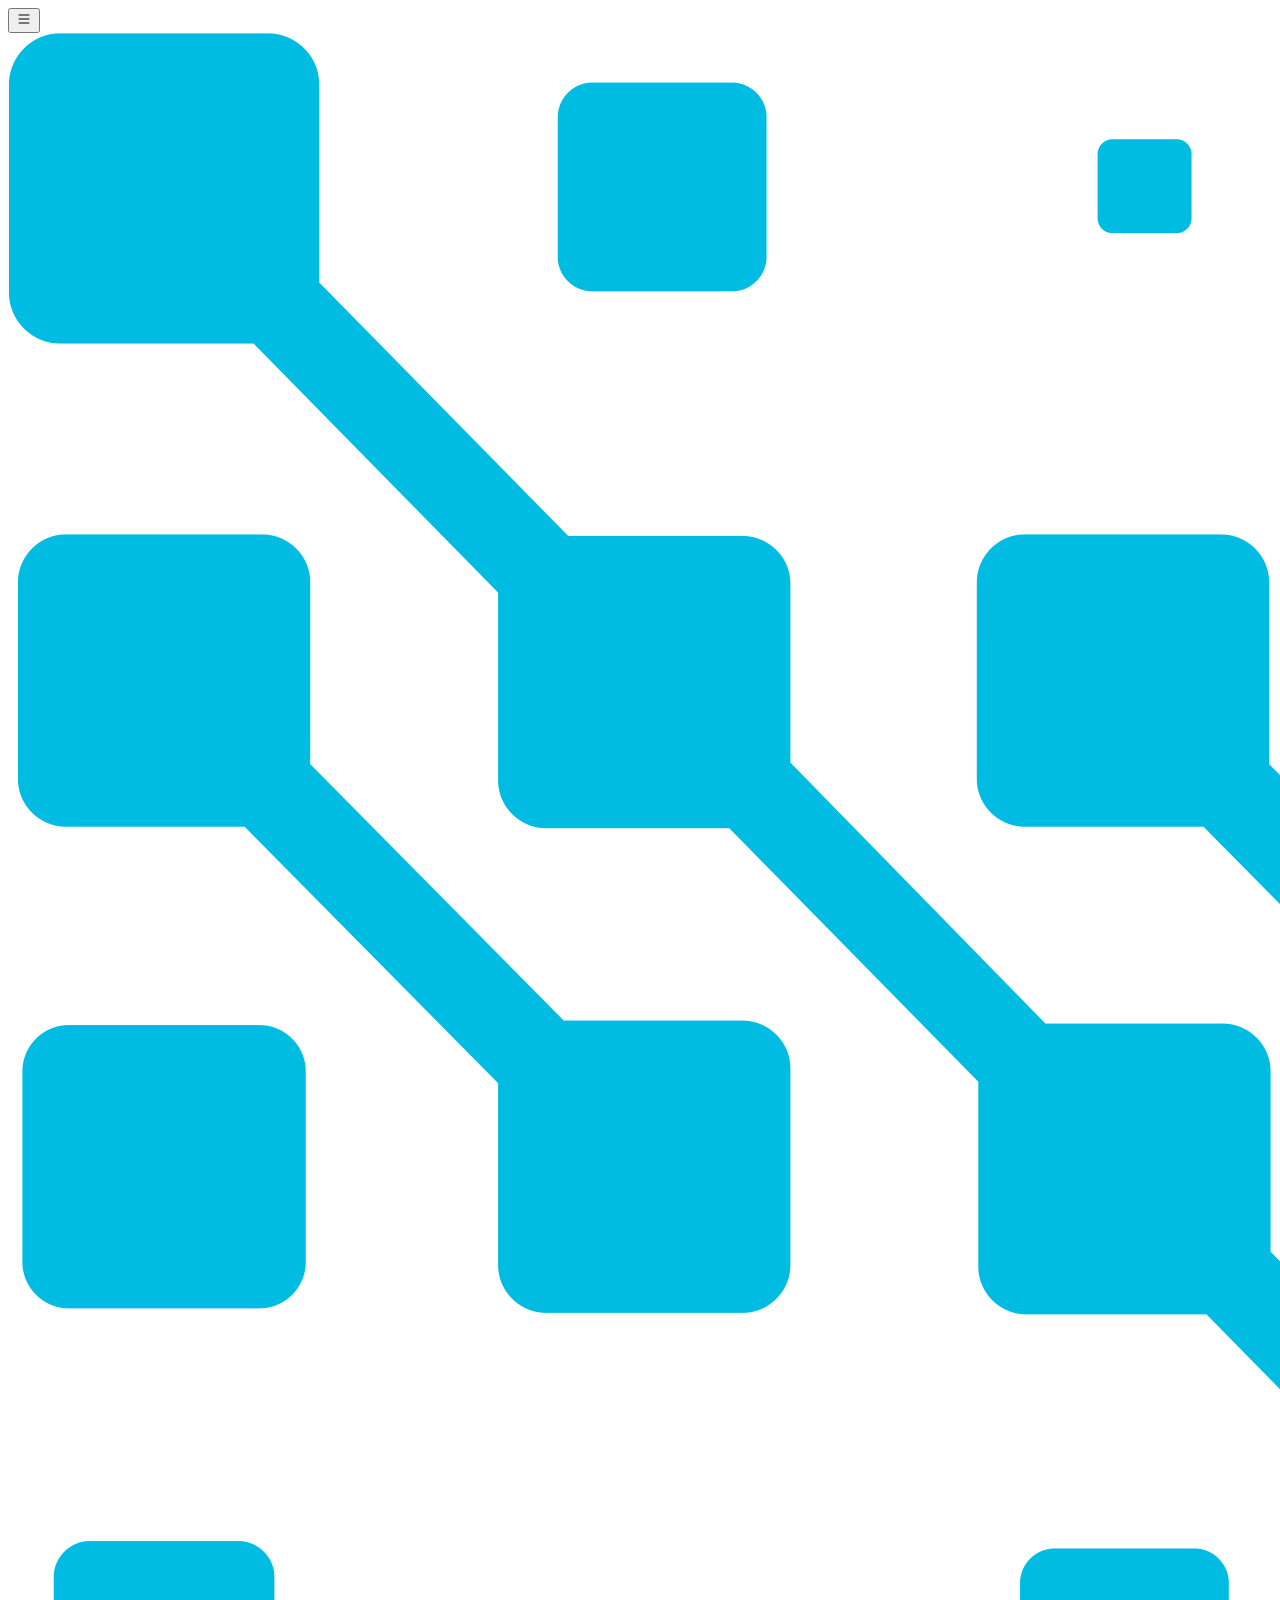
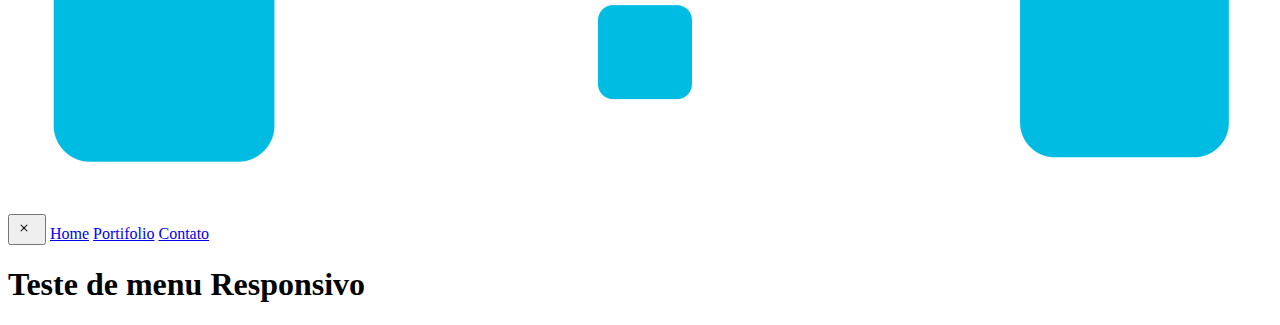
==== SiteDiego/Index.html @ bba44b25 "site diego" ====
<!DOCTYPE html>
<html lang="pt-br">
<head>
    <meta charset="UTF-8">
    <meta http-equiv="X-UA-Compatible" content="IE=edge">
    <meta name="viewport" content="width=device-width, initial-scale=1.0">
    <link rel="shortcut icon" href="Imagens/Favcom.png" type="image/x-icon">
    <link rel="stylesheet" href="/stilo/index.css">
    <title>DEV | Diego Chiarelotto</title>
</head>
<body>
    <div class="header" id="header">
        <button onclick="icosidebar()" class= "btnico_header"> 
            <svg xmlns="http://www.w3.org/2000/svg" width="16" height="16"  fill="currentColor" class="bi bi-list" viewBox="0 0 16 16">
                <path fill-rule="evenodd" d="M2.5 12a.5.5 0 0 1 .5-.5h10a.5.5 0 0 1 0 1H3a.5.5 0 0 1-.5-.5zm0-4a.5.5 0 0 1 .5-.5h10a.5.5 0 0 1 0 1H3a.5.5 0 0 1-.5-.5zm0-4a.5.5 0 0 1 .5-.5h10a.5.5 0 0 1 0 1H3a.5.5 0 0 1-.5-.5z"/>
              </svg>
        </button>
         <div class="logo_header">
            <img src="Imagens/LogoDiego.png" class="logo_dc" alt="logodiegocamilo">
        </div>
        <div class="nav_header" id="nav_header">
            <button class="btnico_header" onclick="icosidebar()">
                <svg xmlns="http://www.w3.org/2000/svg" width="22" height="22" fill="currentColor" class="btn-x" viewBox="0 0 22 16">
                    <path d="M4.646 4.646a.5.5 0 0 1 .708 0L8 7.293l2.646-2.647a.5.5 0 0 1 .708.708L8.707 8l2.647 2.646a.5.5 0 0 1-.708.708L8 8.707l-2.646 2.647a.5.5 0 0 1-.708-.708L7.293 8 4.646 5.354a.5.5 0 0 1 0-.708z"/>
                  </svg>
            </button>
            <a href="#" class="ativo">Home</a>
            <a href="#">Portifolio</a>
            <a href="#">Contato</a>
        </div>
    </div>
    <div tabindex="0" class="conteudo" id="conteudo" onclick="closedSidebar()">
        <h1>Teste de menu Responsivo</h1>
    </div>
<script src="/Scripts/index.js"></script>
</body>
</html>
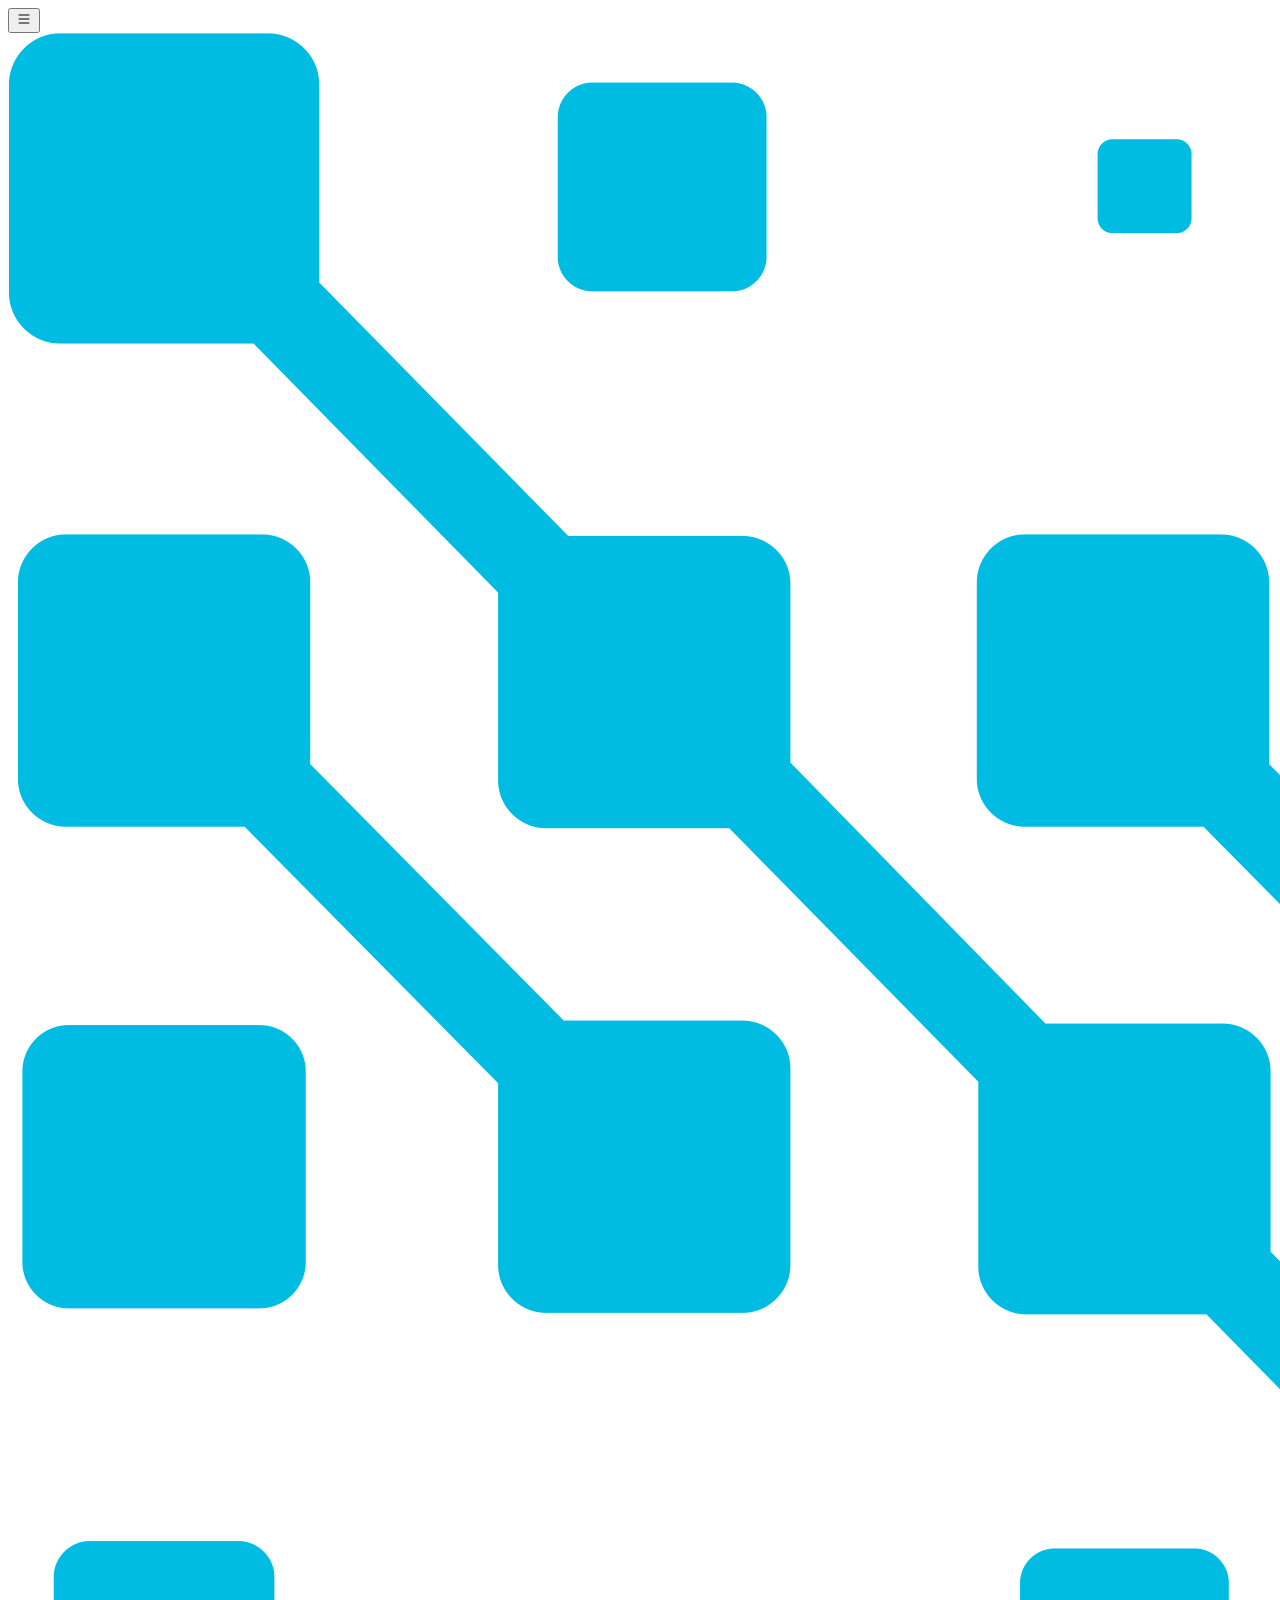
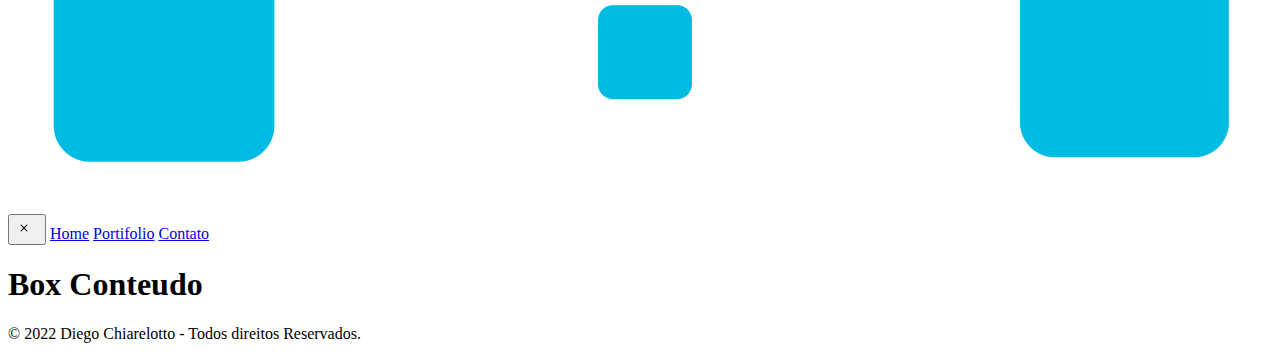
==== commit 10d6cf0e: "Criando o site" ====
--- a/SiteDiego/Index.html
+++ b/SiteDiego/Index.html
@@ -30,8 +30,11 @@
         </div>
     </div>
     <div tabindex="0" class="conteudo" id="conteudo" onclick="closedSidebar()">
-        <h1>Teste de menu Responsivo</h1>
+        <h1>Box Conteudo</h1>
     </div>
+    <footer>
+        <p>© 2022 Diego Chiarelotto - Todos direitos Reservados.</p>
+    </footer>
 <script src="/Scripts/index.js"></script>
 </body>
 </html>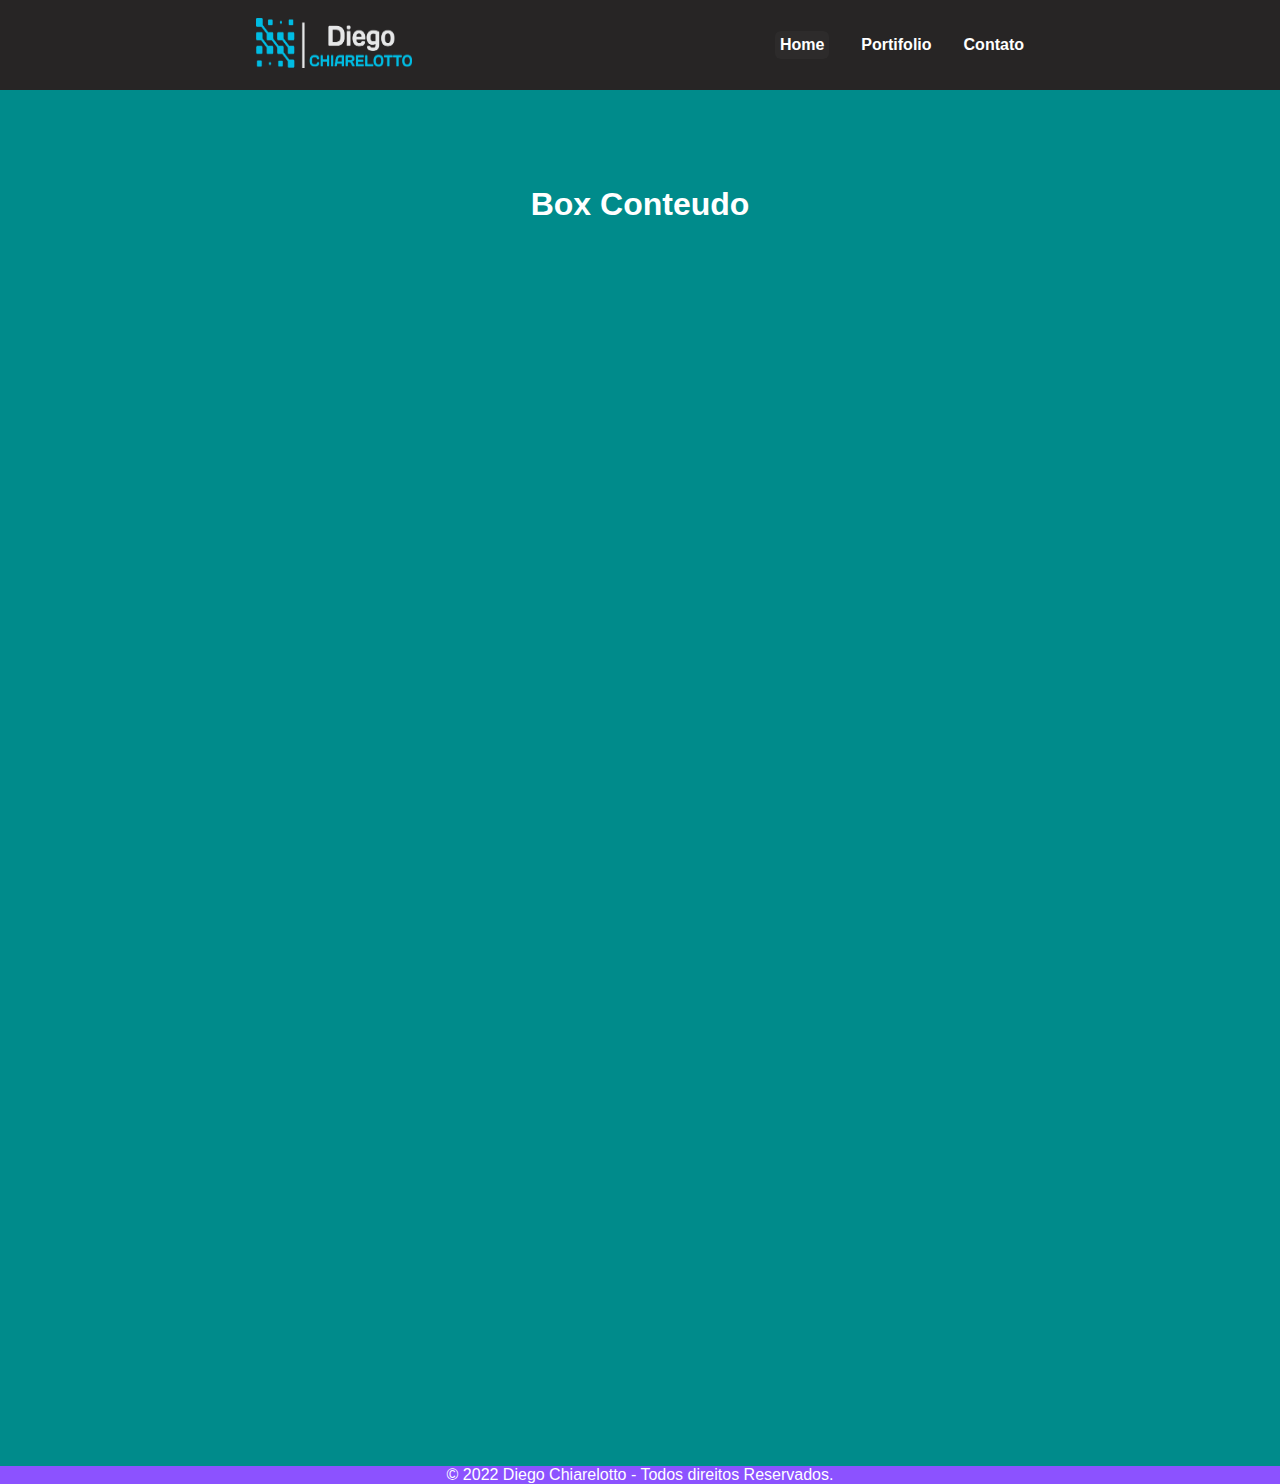
==== commit f4535898: "Ajuste no CSS" ====
--- a/SiteDiego/Index.html
+++ b/SiteDiego/Index.html
@@ -5,7 +5,7 @@
     <meta http-equiv="X-UA-Compatible" content="IE=edge">
     <meta name="viewport" content="width=device-width, initial-scale=1.0">
     <link rel="shortcut icon" href="Imagens/Favcom.png" type="image/x-icon">
-    <link rel="stylesheet" href="/stilo/index.css">
+    <link rel="stylesheet" href="./CSS/index.css">
     <title>DEV | Diego Chiarelotto</title>
 </head>
 <body>
--- a/SiteDiego/CSS/index.css
+++ b/SiteDiego/CSS/index.css
@@ -0,0 +1,100 @@
+@charset "UTF-8";
+
+:root {
+    --Paleta01: #00BCE3;
+    --Paleta02: #00EAD8;
+    --Paleta03: #8C52FF;
+    --Paleta04: #01B6C9;
+    --Paleta05: #33333385;
+    --Fundo:    #1f1e1e;
+    --Fundo02:  #2b2929af;
+    --Sombra:   #0c0c0cb7;
+    --Smenu:    #4242423f;
+    --Escrita:  white;
+
+}               
+*{
+    margin: 0;
+    padding: 0;
+}
+body {
+    font-family: Arial, Helvetica, sans-serif;
+    background-color: var(--Fundo);
+    color: var(--Escrita);
+}
+.logo_dc{
+    width: 156px;
+    height: 50px;
+}
+.header, .nav_header{
+    display: flex;
+    flex-direction: row;
+    align-items: center;
+}
+.header {
+    background-color: var(--Fundo02);
+    box-shadow: 1px 1px 6px var(--Sombra);
+    height: 90px;
+    justify-content: space-between;
+    padding: 0 20%;
+} 
+.nav_header {
+    gap: 2em;
+    z-index: 2;
+}
+.nav_header a {
+    text-decoration: none;
+    color: var(--Escrita);
+    transition: 0.5s;
+    font-weight: bold;
+}
+.ativo {
+    background-color: var(--Smenu);
+    padding: 5px;
+    border-radius: 6px;
+}
+.conteudo {
+    background-color: darkcyan;
+    text-align: center;
+    padding-top: 6em;
+    height: 100vw;
+    transition: 1s;/* Transition usada para desfocar conteudo ao clicar no menu Lat*/
+}
+.nav_header a:hover{
+    color: var(--Paleta01);
+    transition: 0.8s;
+}
+.btnico_header {
+    display: none;
+    background-color: transparent;
+    border: none;
+    color: var(--Escrita);
+    cursor: pointer;
+}
+footer {
+    background-color: #8C52FF;
+    display: block;
+    text-align: center;
+   
+}
+@media screen and (max-width: 768px) {
+    .btnico_header {
+        display: block;
+    }
+    .nav_header {
+        position: absolute;
+        flex-direction: column;
+        top: 0;
+        background-color: var(--Sombra);
+        height: 100%;
+        padding: 10px;
+        width: 27vw;
+        animation-duration: 1s;
+        margin-left: -50vw;
+    }
+}
+@keyframes showSidebar {
+    from {margin-left: -50vw;}
+    top  {margin-left: -20vw;}
+}
+
